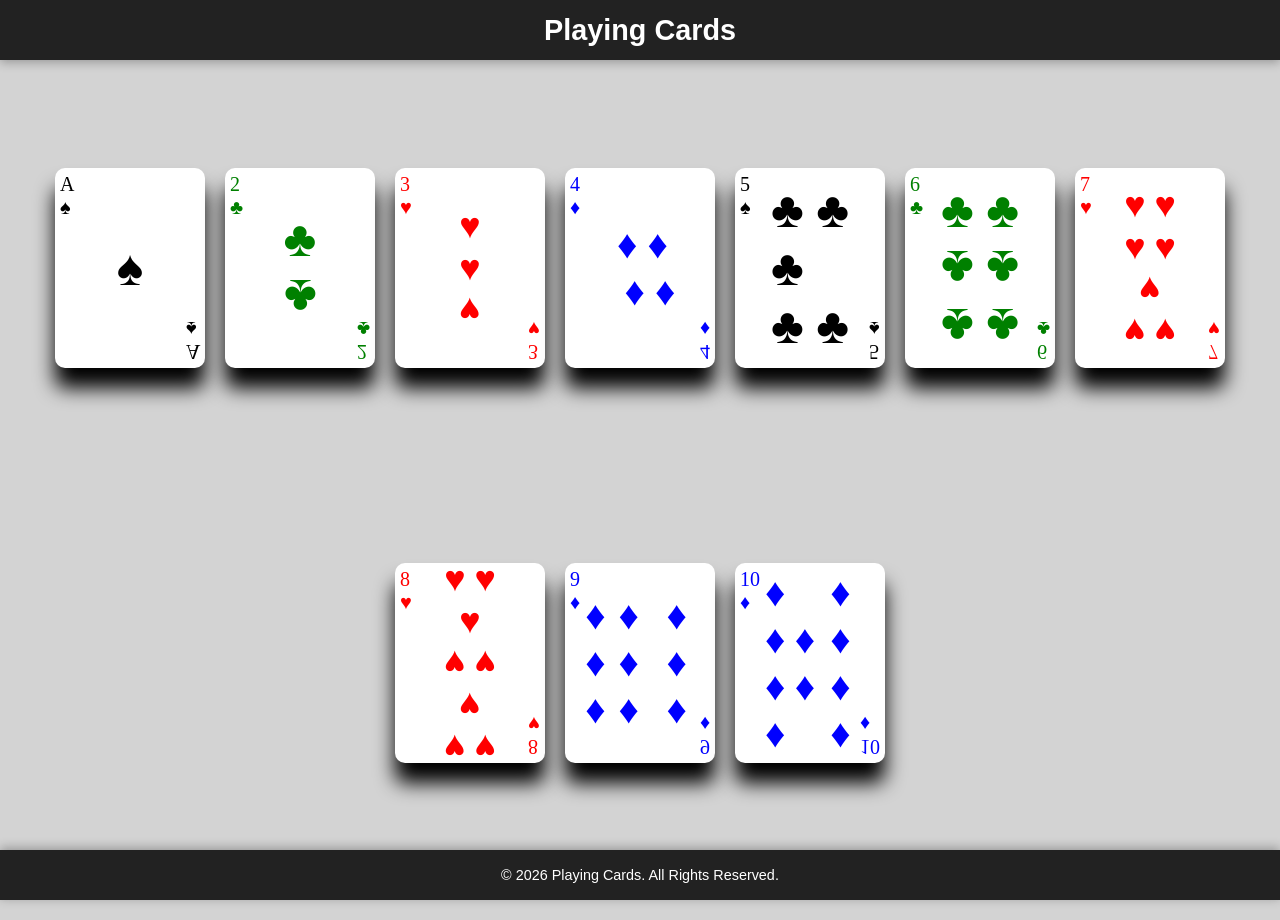
==== original/index.html @ 3592cf26 "Contains original content" ====
<!doctype html>
<html lang="en">
  <head>
    <meta charset="UTF-8" />
    <meta name="viewport" content="width=device-width, initial-scale=1.0" />
    <link rel="stylesheet" href="styles.css" />
    <title>Playing Cards</title>
  </head>

  <body>
    <header class="site-header">
      <h1>Playing Cards</h1>
    </header>

    <main id="playing-cards">
      <div class="card spade">
        <div class="left">
          <div>A</div>
          <div>♠</div>
        </div>
        <div class="middle">
          <div>♠</div>
        </div>
        <div class="right">
          <div>A</div>
          <div>♠</div>
        </div>
      </div>

      <div class="card club">
        <div class="left">
          <div>2</div>
          <div>♣</div>
        </div>
        <div class="middle">
          <div class="group1">
            <div>♣</div>
            <div>♣</div>
          </div>
        </div>
        <div class="right">
          <div>2</div>
          <div>♣</div>
        </div>
      </div>

      <div class="card heart">
        <div class="left">
          <div>3</div>
          <div>♥</div>
        </div>
        <div class="middle">
          <div class="group2">
            <div>♥</div>
            <div>♥</div>
            <div>♥</div>
          </div>
        </div>
        <div class="right">
          <div>3</div>
          <div>♥</div>
        </div>
      </div>

      <div class="card diamond">
        <div class="left">
          <div>4</div>
          <div>♦</div>
        </div>
        <div class="middle group4">
          <div>♦ ♦</div>
          <div>♦ ♦</div>
        </div>
        <div class="right">
          <div>4</div>
          <div>♦</div>
        </div>
      </div>

      <div class="card spade">
        <div class="left">
          <div>5</div>
          <div>♠</div>
        </div>
        <div class="middle">
          <div>♣ ♣</div>
          <div>♣</div>
          <div>♣ ♣</div>
        </div>
        <div class="right">
          <div>5</div>
          <div>♠</div>
        </div>
      </div>

      <div class="card club">
        <div class="left">
          <div>6</div>
          <div>♣</div>
        </div>
        <div class="middle">
          <div class="group1">
            <div>♣ ♣</div>
            <div>♣ ♣</div>
            <div>♣ ♣</div>
          </div>
        </div>
        <div class="right">
          <div>6</div>
          <div>♣</div>
        </div>
      </div>

      <div class="card heart">
        <div class="left">
          <div>7</div>
          <div>♥</div>
        </div>
        <div class="middle">
          <div class="group2">
            <div>♥ ♥</div>
            <div>♥ ♥</div>
            <div>♥</div>
            <div>♥ ♥</div>
          </div>
        </div>
        <div class="right">
          <div>7</div>
          <div>♥</div>
        </div>
      </div>

      <div class="card heart">
        <div class="left">
          <div>8</div>
          <div>♥</div>
        </div>
        <div class="middle">
          <div class="group2">
            <div>♥ ♥</div>
            <div>♥</div>
            <div>♥ ♥</div>
            <div>♥</div>
            <div>♥ ♥</div>
          </div>
        </div>
        <div class="right">
          <div>8</div>
          <div>♥</div>
        </div>
      </div>

      <div class="card diamond">
        <div class="left">
          <div>9</div>
          <div>♦</div>
        </div>
        <div class="middle group3">
          <div>♦ ♦ ♦</div>
          <div>♦ ♦ ♦</div>
          <div>♦ ♦ ♦</div>
        </div>
        <div class="right">
          <div>9</div>
          <div>♦</div>
        </div>
      </div>

      <div class="card diamond">
        <div class="left">
          <div>10</div>
          <div>♦</div>
        </div>
        <div class="middle group3">
          <div>♦ ♦ ♦ ♦</div>
          <div>♦ ♦</div>
          <div>♦ ♦ ♦ ♦</div>
        </div>
        <div class="right">
          <div>10</div>
          <div>♦</div>
        </div>
      </div>
    </main>

    <footer class="site-footer">
      <p>&copy; 2026 Playing Cards. All Rights Reserved.</p>
    </footer>
  </body>
</html>
---- original/styles.css ----
* {
  padding: 0;
  margin: 0;
  box-sizing: border-box;
}

body {
  background: lightgray;
  padding: 80px 10px 70px;
}

.site-header {
  position: fixed;
  top: 0;
  left: 0;
  width: 100%;
  height: 60px;

  background: #222;
  color: white;

  display: flex;
  justify-content: center;
  align-items: center;

  box-shadow: 0 2px 10px rgba(0, 0, 0, 0.3);
  z-index: 1000;
}

.site-header h1 {
  font-size: 1.8rem;
  font-family: Arial, sans-serif;
}

.site-footer {
  position: fixed;
  bottom: 0;
  left: 0;
  width: 100%;
  height: 50px;

  background: #222;
  color: white;

  display: flex;
  justify-content: center;
  align-items: center;

  font-size: 0.9rem;
  font-family: Arial, sans-serif;

  box-shadow: 0 -2px 10px rgba(0, 0, 0, 0.3);
  z-index: 1000;
}

/* Cards */
#playing-cards {
  display: flex;
  justify-content: center;
  align-items: center;
  flex-wrap: wrap;
  gap: 20px;

  min-height: calc(100vh - 130px);
}

.card {
  width: 150px;
  height: 200px;
  background: white;
  display: flex;
  justify-content: space-between;
  box-shadow: 0 20px 20px 0;
  border-radius: 10px;
  padding: 5px;
}

.card:hover {
  transform: scale(1.5);
  transition: 0.5s;
  overflow: hidden;
  z-index: 1;
}

.left {
  align-self: flex-start;
}

.middle {
  align-self: center;
  display: flex;
  flex-direction: column;
  font-size: 50px;
}

.right {
  align-self: flex-end;
  transform: scaleY(-1);
}

.left,
.right {
  font-size: 20px;
}

.club > div {
  color: green;
}

.heart > div {
  color: red;
}

.diamond > div {
  color: blue;
}

.group1 {
  display: flex;
  justify-content: center;
  flex-direction: column;
  align-items: center;
}

.group1 > div:nth-child(2),
.group1 > div:nth-child(3) {
  transform: scaleY(-1);
}

.group2 {
  display: flex;
  justify-content: center;
  flex-direction: column;
  align-items: center;
  font-size: 36px;
}

.group2 > div:nth-child(3),
.group2 > div:nth-child(4),
.group2 > div:nth-child(5) {
  transform: scaleY(-1);
}

.group3 {
  display: flex;
  justify-content: center;
  align-items: center;
  flex-direction: row;
  font-size: 40px;
  margin-left: 5px;
}

.group3 > div:last-child {
  margin-left: 15px;
}

.group4 {
  display: flex;
  justify-content: center;
  align-items: center;
  flex-direction:column;
  font-size: 40px;
  margin-left: 5px;
}

.group4 > div:last-child {
  margin-left: 15px;
}
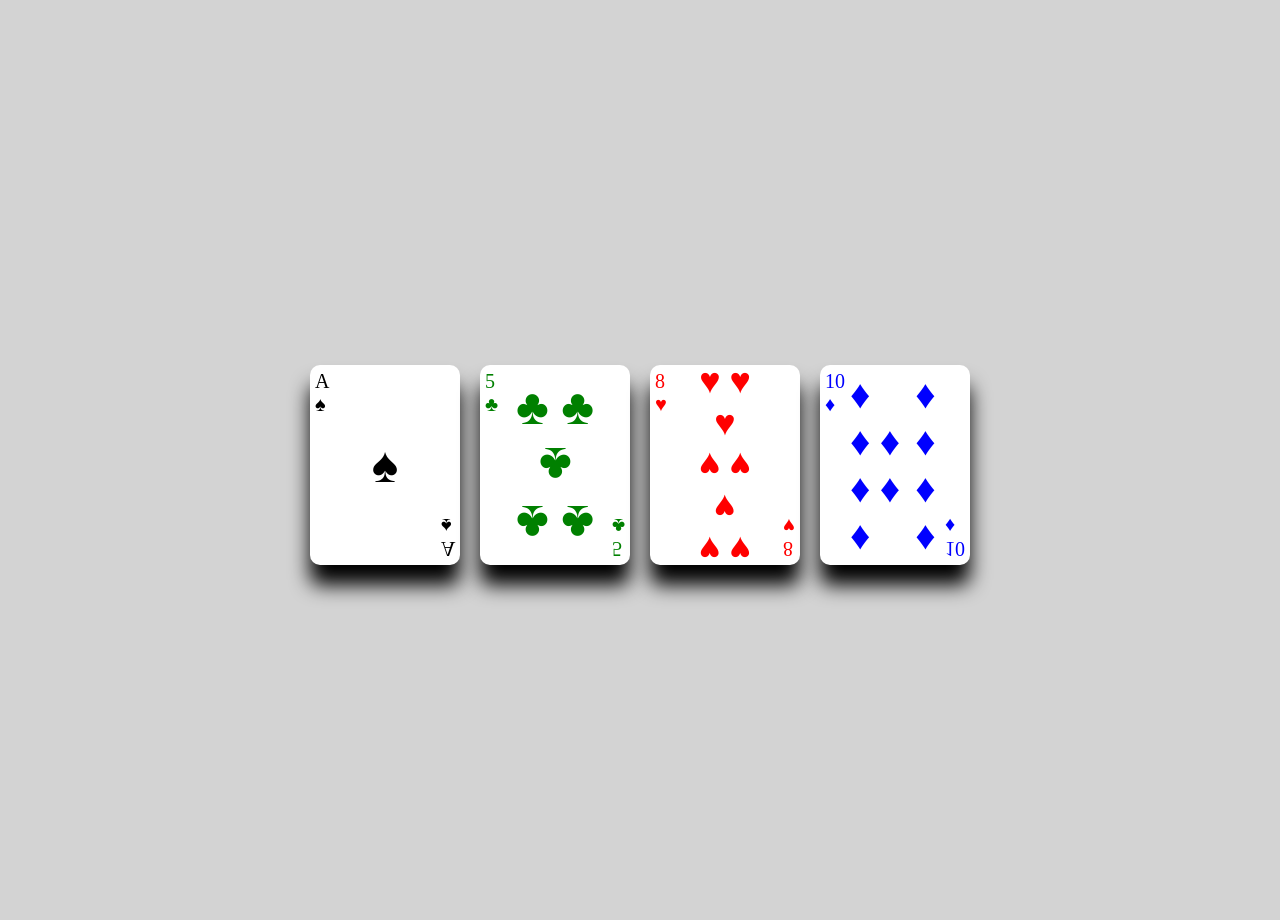
==== commit e12cd6a3: "Refactor index.html for card values and structure (original content) Removed duplicate card elements" ====
--- a/original/index.html
+++ b/original/index.html
@@ -1,190 +1,86 @@
-<!doctype html>
+<!DOCTYPE html>
 <html lang="en">
-  <head>
-    <meta charset="UTF-8" />
-    <meta name="viewport" content="width=device-width, initial-scale=1.0" />
-    <link rel="stylesheet" href="styles.css" />
-    <title>Playing Cards</title>
-  </head>
 
-  <body>
-    <header class="site-header">
-      <h1>Playing Cards</h1>
-    </header>
+<head>
+  <meta charset="UTF-8">
+  <meta name="viewport" content="width=device-width, initial-scale=1.0">
+  <link rel="stylesheet" href="styles.css">
+  <title>Playing Cards</title>
 
-    <main id="playing-cards">
-      <div class="card spade">
-        <div class="left">
-          <div>A</div>
-          <div>♠</div>
-        </div>
-        <div class="middle">
-          <div>♠</div>
-        </div>
-        <div class="right">
-          <div>A</div>
-          <div>♠</div>
-        </div>
+</head>
+
+<body>
+  <main id="playing-cards">
+
+    <div class="card spade">
+      <div class="left">
+        <div>A</div>
+        <div>♠</div>
       </div>
+      <div class="middle">
+        <div>♠</div>
+      </div>
+      <div class="right">
+        <div>A</div>
+        <div>♠</div>
+      </div>
+    </div>
 
-      <div class="card club">
-        <div class="left">
-          <div>2</div>
-          <div>♣</div>
-        </div>
-        <div class="middle">
-          <div class="group1">
-            <div>♣</div>
-            <div>♣</div>
-          </div>
-        </div>
-        <div class="right">
-          <div>2</div>
-          <div>♣</div>
-        </div>
+    <div class="card club">
+      <div class="left">
+        <div>5</div>
+        <div>♣</div>
       </div>
-
-      <div class="card heart">
-        <div class="left">
-          <div>3</div>
-          <div>♥</div>
-        </div>
-        <div class="middle">
-          <div class="group2">
-            <div>♥</div>
-            <div>♥</div>
-            <div>♥</div>
-          </div>
-        </div>
-        <div class="right">
-          <div>3</div>
-          <div>♥</div>
-        </div>
-      </div>
-
-      <div class="card diamond">
-        <div class="left">
-          <div>4</div>
-          <div>♦</div>
-        </div>
-        <div class="middle group4">
-          <div>♦ ♦</div>
-          <div>♦ ♦</div>
-        </div>
-        <div class="right">
-          <div>4</div>
-          <div>♦</div>
-        </div>
-      </div>
-
-      <div class="card spade">
-        <div class="left">
-          <div>5</div>
-          <div>♠</div>
-        </div>
-        <div class="middle">
+      <div class="middle">
+        <div class="group1">
           <div>♣ ♣</div>
           <div>♣</div>
           <div>♣ ♣</div>
         </div>
-        <div class="right">
-          <div>5</div>
-          <div>♠</div>
+      </div>
+      <div class="right">
+        <div>5</div>
+        <div>♣</div>
+      </div>
+    </div>
+
+    <div class="card heart">
+      <div class="left">
+        <div>8</div>
+        <div>♥</div>
+      </div>
+      <div class="middle">
+        <div class="group2">
+          <div>♥ ♥</div>
+          <div>♥</div>
+          <div>♥ ♥</div>
+          <div>♥</div>
+          <div>♥ ♥</div>
         </div>
       </div>
+      <div class="right">
+        <div>8</div>
+        <div>♥</div>
+      </div>
+    </div>
 
-      <div class="card club">
-        <div class="left">
-          <div>6</div>
-          <div>♣</div>
-        </div>
-        <div class="middle">
-          <div class="group1">
-            <div>♣ ♣</div>
-            <div>♣ ♣</div>
-            <div>♣ ♣</div>
-          </div>
-        </div>
-        <div class="right">
-          <div>6</div>
-          <div>♣</div>
-        </div>
+    <div class="card diamond">
+      <div class="left">
+        <div>10</div>
+        <div>♦</div>
+      </div>
+      <div class="middle group3">
+        <div>♦ ♦ ♦ ♦</div>
+        <div>♦ ♦</div>
+        <div>♦ ♦ ♦ ♦</div>
+      </div>
+      <div class="right">
+        <div>10</div>
+        <div>♦</div>
       </div>
 
-      <div class="card heart">
-        <div class="left">
-          <div>7</div>
-          <div>♥</div>
-        </div>
-        <div class="middle">
-          <div class="group2">
-            <div>♥ ♥</div>
-            <div>♥ ♥</div>
-            <div>♥</div>
-            <div>♥ ♥</div>
-          </div>
-        </div>
-        <div class="right">
-          <div>7</div>
-          <div>♥</div>
-        </div>
-      </div>
+    </div>
+  </main>
+</body>
 
-      <div class="card heart">
-        <div class="left">
-          <div>8</div>
-          <div>♥</div>
-        </div>
-        <div class="middle">
-          <div class="group2">
-            <div>♥ ♥</div>
-            <div>♥</div>
-            <div>♥ ♥</div>
-            <div>♥</div>
-            <div>♥ ♥</div>
-          </div>
-        </div>
-        <div class="right">
-          <div>8</div>
-          <div>♥</div>
-        </div>
-      </div>
-
-      <div class="card diamond">
-        <div class="left">
-          <div>9</div>
-          <div>♦</div>
-        </div>
-        <div class="middle group3">
-          <div>♦ ♦ ♦</div>
-          <div>♦ ♦ ♦</div>
-          <div>♦ ♦ ♦</div>
-        </div>
-        <div class="right">
-          <div>9</div>
-          <div>♦</div>
-        </div>
-      </div>
-
-      <div class="card diamond">
-        <div class="left">
-          <div>10</div>
-          <div>♦</div>
-        </div>
-        <div class="middle group3">
-          <div>♦ ♦ ♦ ♦</div>
-          <div>♦ ♦</div>
-          <div>♦ ♦ ♦ ♦</div>
-        </div>
-        <div class="right">
-          <div>10</div>
-          <div>♦</div>
-        </div>
-      </div>
-    </main>
-
-    <footer class="site-footer">
-      <p>&copy; 2026 Playing Cards. All Rights Reserved.</p>
-    </footer>
-  </body>
 </html>
